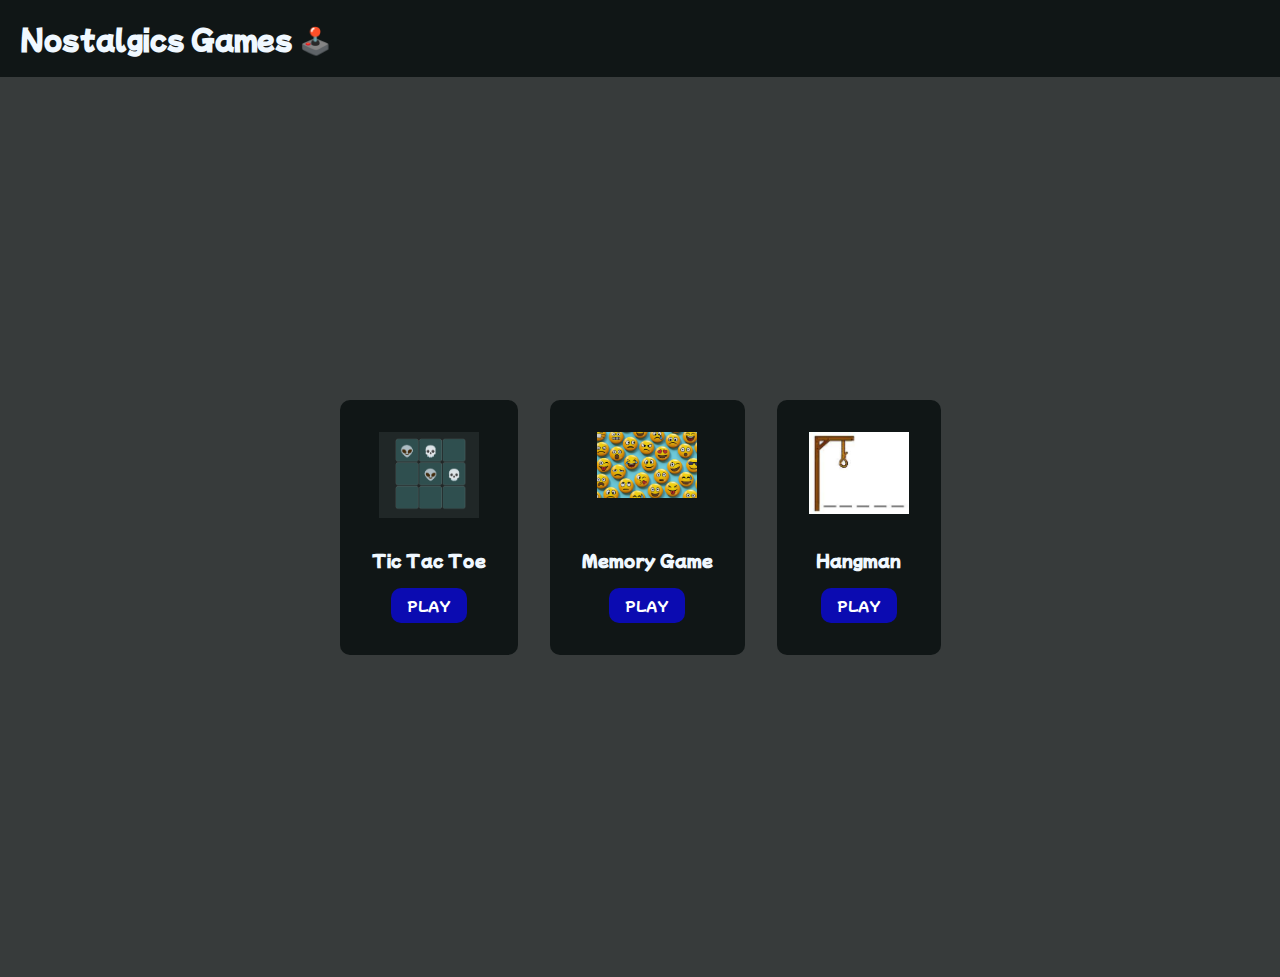
==== index.html @ ead1fe9a "Menu Page" ====
<!DOCTYPE html>
<html lang="en">

<head>
    <meta charset="UTF-8">
    <meta http-equiv="X-UA-Compatible" content="IE=edge">
    <meta name="viewport" content="width=device-width, initial-scale=1.0">

    <link rel="stylesheet" type="text/css" href="./css/style.css">


    <link rel="preconnect" href="https://fonts.googleapis.com">
    <link rel="preconnect" href="https://fonts.gstatic.com" crossorigin>
    <link href="https://fonts.googleapis.com/css2?family=Fjalla+One&family=Francois+One&family=Kanit&family=Mochiy+Pop+P+One&display=swap" rel="stylesheet">


    <title>Nostalgic Games 🕹️ </title>
</head>

<body>




    <!----------------------------------- header  -------------------------------------->

    <header>
        <h1 class="title">Nostalgics Games 🕹️</h1>

    </header>

    <!------------------------------------ main section   --------------------------------------->
    <div class="container">
        <main class="games">

            <section class="game">
                <div class="icon">
                    <img src="./assets/img/Tic.png" alt="Tic-Tac-Toe" />
                </div>

                <h3>Tic Tac Toe</h3>
                <a href="./tic-tac-toe/index.html">
                    <button>Play</button>
                </a>
            </section>
            <section class="game">
                <div class="icon">
                    <img src="./assets/img/memory-game.jpg" alt="memory-game" />
                </div>
                <h3>Memory Game</h3>
                <button>Play</button>
            </section>
            <section class="game">
                <div class="icon">
                    <img src="./assets/img/hangman.jpg" alt="hangman" />
                </div>
                <h3>Hangman</h3>
                <button>Play</button>
            </section>


        </main>
    </div>



</body>

</html>
---- css/style.css ----
* {
    font-family: 'Fjalla One', sans-serif;
    font-family: 'Francois One', sans-serif;
    font-family: 'Kanit', sans-serif;
    font-family: 'Mochiy Pop P One', sans-serif;
    margin: 0;
    padding: 0;
    box-sizing: border-box;
}

header {
    background-color: rgb(16, 22, 22);
    text-align: left;
    color: aliceblue;
    padding: 20px;
}

.title {
    font-size: 26px;
}

.container {
    background-color: rgb(55, 59, 59);
    height: 100vh;
    width: 100%;
    display: flex;
    justify-content: center;
    align-items: center;
    color: aliceblue;
}

main.games {
    display: flex;
    padding: 32px;
}

main.games section.game {
    display: flex;
    flex-direction: column;
    align-items: center;
    text-align: center;
    background-color: rgb(16, 22, 22);
    padding: 32px 32px;
    border-radius: 10px;
    max-height: 468px;
    margin-left: 32px;
}

main.games section.game:first-child {
    margin-left: 0;
}

main.games section.game .icon {
    width: 100px;
    height: 100px;
}

main.games section.game img {
    width: 100%;
}

main.games section.game h3 {
    font-size: 100%;
    margin: 16px 0;
}

main.games section.game button {
    padding: 0.5rem 1rem;
    text-transform: uppercase;
    border-radius: 10px;
    border: 0;
    cursor: pointer;
    font-size: 80%;
    font-weight: 500;
    background-color: rgb(11, 11, 177);
    color: white;
}

@media screen and (max-with: 720px) {
    main.games {
        flex-direction: column;
    }
    main.games section.game {
        margin-left: 0;
        margin-bottom: 32px;
    }
    main.games section.game:last-child {
        margin-bottom: 0;
    }
    main.games section.game button {
        font-size: 70%;
    }
}
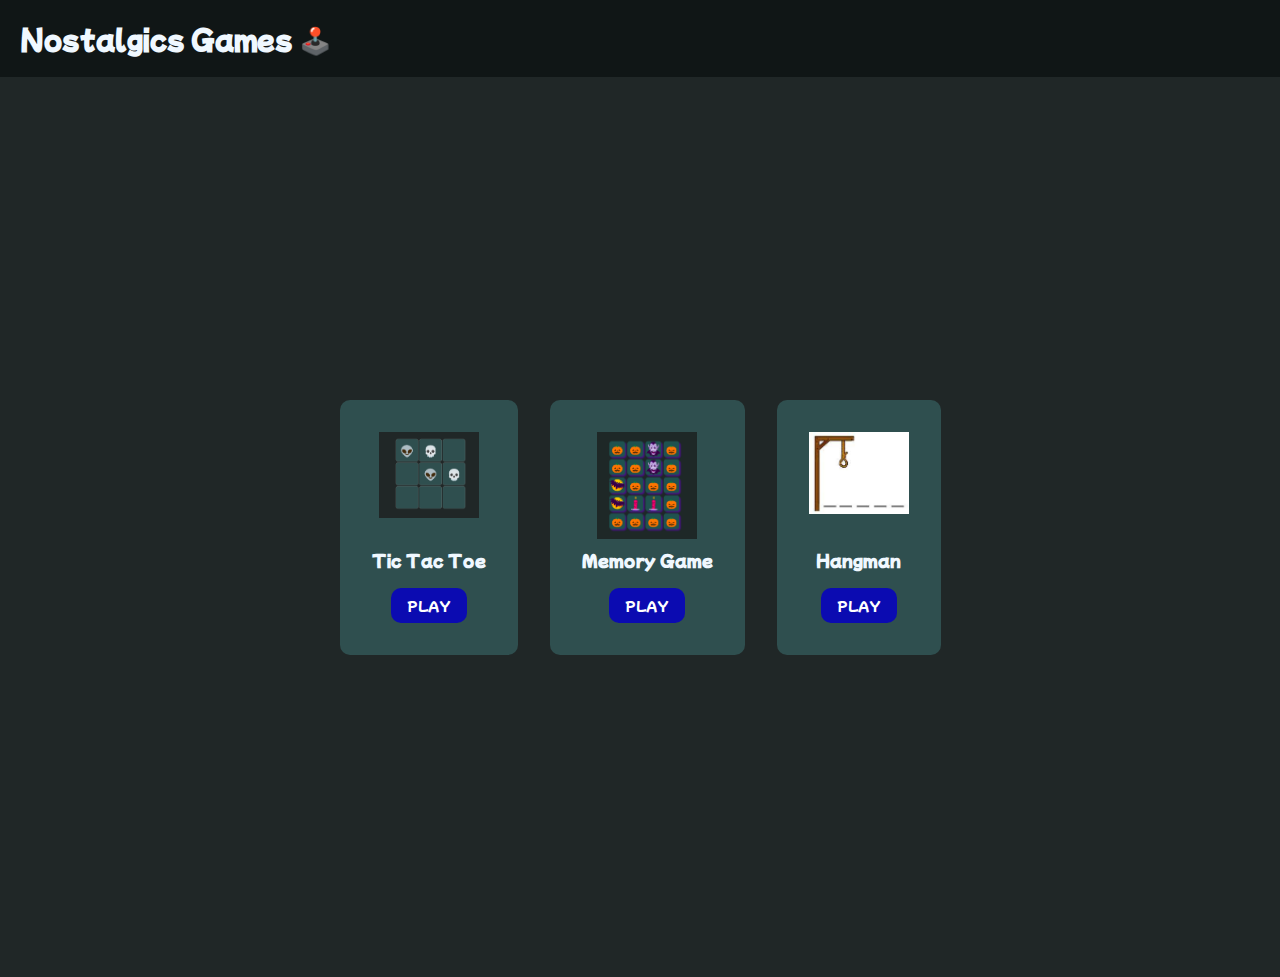
==== commit 372e3505: "Memory Game" ====
--- a/index.html
+++ b/index.html
@@ -45,10 +45,12 @@
             </section>
             <section class="game">
                 <div class="icon">
-                    <img src="./assets/img/memory-game.jpg" alt="memory-game" />
+                    <img src="./assets/img/memoy-game.png" alt="memory-game" />
                 </div>
                 <h3>Memory Game</h3>
-                <button>Play</button>
+                <a href="./memoryGame/index.html">
+                    <button>Play</button>
+                </a>
             </section>
             <section class="game">
                 <div class="icon">
--- a/css/style.css
+++ b/css/style.css
@@ -20,7 +20,7 @@
 }
 
 .container {
-    background-color: rgb(55, 59, 59);
+    background-color: rgb(32, 39, 39);
     height: 100vh;
     width: 100%;
     display: flex;
@@ -39,7 +39,7 @@
     flex-direction: column;
     align-items: center;
     text-align: center;
-    background-color: rgb(16, 22, 22);
+    background-color: darkslategrey;
     padding: 32px 32px;
     border-radius: 10px;
     max-height: 468px;
